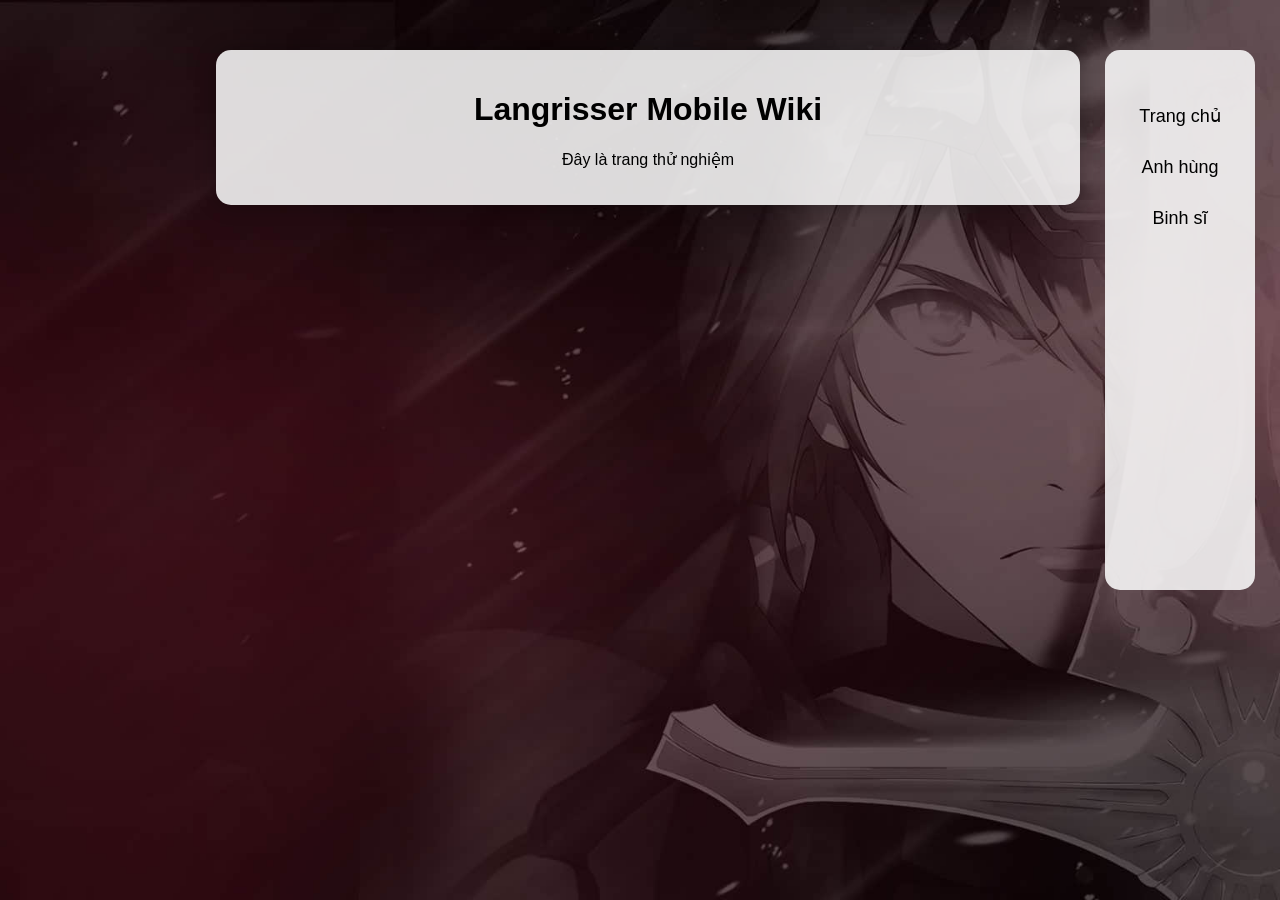
==== index.html @ 2d867e3c "Update index.html" ====
<!DOCTYPE html>
<html lang="vi">
<head>
  <meta charset="UTF-8">
  <meta name="viewport" content="width=device-width, initial-scale=1.0">
  <title>Langrisser Wiki</title>
  <link rel="stylesheet" href="css/style.css">
</head>
<body>
  <div class="sidebar">
    <a href="index.html">Trang chủ</a>
    <a href="heroes.html">Anh hùng</a>
    <a href="soldiers.html">Binh sĩ</a>
  </div>
  <div class="content">
    <h1>Langrisser Mobile Wiki</h1>
    <p>Đây là trang thử nghiệm</p>
  </div>
  <div id="character-grid" class="grid-container">
  </div>
<script src="js/script.js"></script>
</body>
</html>
---- css/style.css ----
body {
  background-image: url("../images/Background.jpeg"); /* đường dẫn tới ảnh nền */
  background-size: cover;       /* Ảnh phủ kín màn hình */
  background-position: center;  /* Căn giữa ảnh */
  background-attachment: fixed; /* Cố định khi cuộn */
  background-repeat: no-repeat;
  margin: 0;
  font-family: "Segoe UI", sans-serif;
}
/* Side Bar----------------------------------------------------------------------------------------------------------*/
.sidebar {
  position: fixed;      /* Giúp cố định khi cuộn */
  top: 50px;
  right: 25px;
  height: 500px;         /* Chiều cao */
  width: 150px;         /* Độ rộng */
  background-color: rgba(255, 255, 255, 0.85);  /* Nền mờ để nhìn thấy hình nền bên dưới */
  display: flex;
  flex-direction: column;
  align-items: center;
  padding-top: 40px;
  border-radius: 15px;
}

/* Các liên kết */
.sidebar a {
  color: black;
  text-decoration: none;
  margin: 15px 0;
  font-size: 18px;
  transition: all 0.3s ease;
}

.sidebar a:hover {
  color: gold;
  transform: scale(1.1);
}
/* Side Bar - End----------------------------------------------------------------------------------------------------*/
/* Grid--------------------------------------------------------------------------------------------------------------*/
.grid-container {
  display: grid;
  grid-template-columns: repeat(5, 1fr); /* 5 cột */
  grid-gap: 20px; /* khoảng cách giữa các ô */
  justify-items: center; /* căn giữa theo cột */
  margin: 20px;
}
.grid-item {
  text-align: center;
}
.grid-item img {
  width: 100px; /* kích thước hình */
  height: 100px;
  object-fit: cover;
  border-radius: 10px;
}
/* Grid - End--------------------------------------------------------------------------------------------------------*/
/* Main Content------------------------------------------------------------------------------------------------------*/
.content {
  background-color: rgba(255, 255, 255, 0.85); /* Nền trắng mờ 85% */
  width: calc(80% - 200px);               /* Chiếm 80% chiều ngang */
  margin: 50px 200px 50px auto;        /* Căn giữa */
  padding: 20px;
  border-radius: 15px;      /* Bo góc mềm mại */
  box-shadow: 0 0 20px rgba(0,0,0,0.3); /* Bóng đổ nhẹ */
  text-align: center;
}
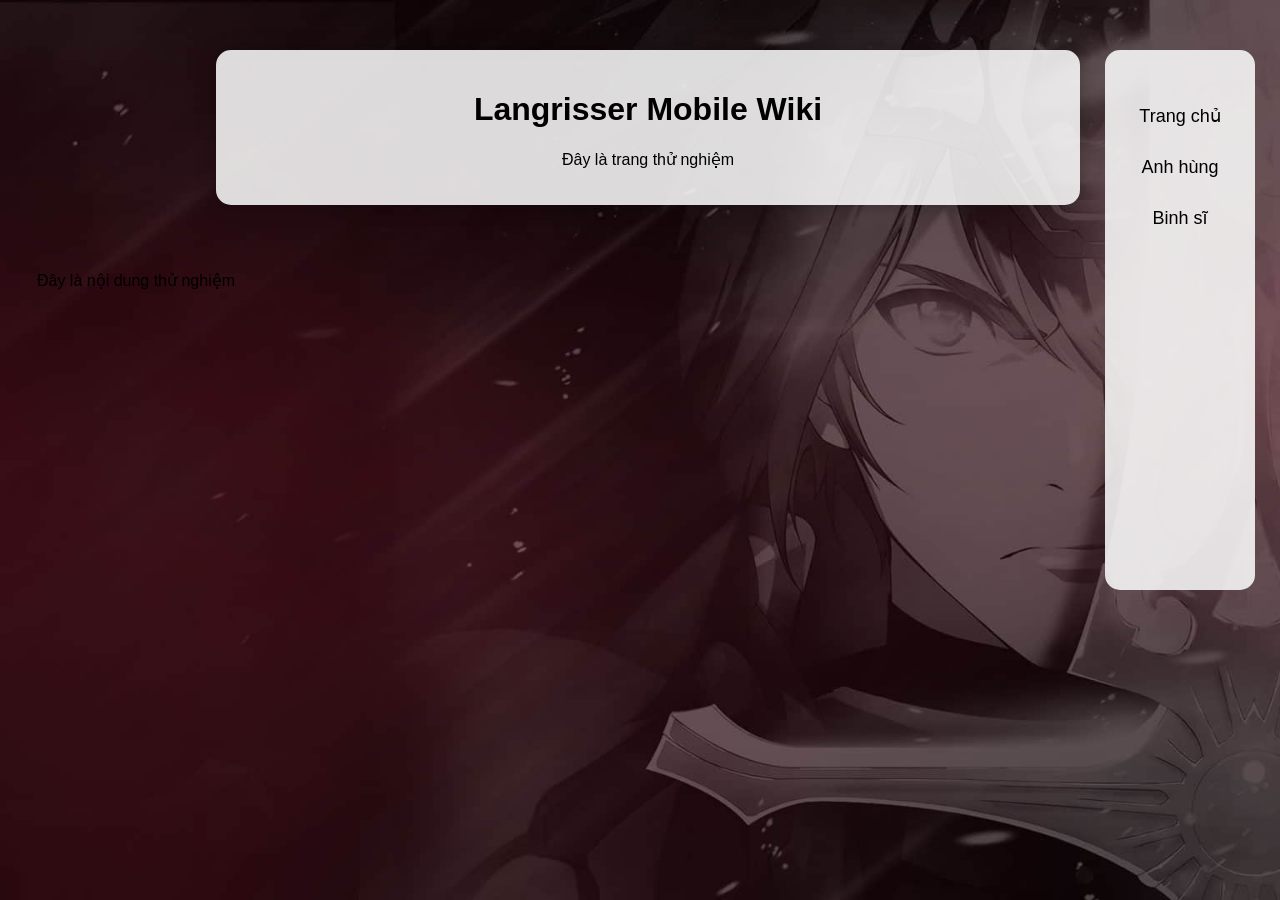
==== commit 8a1125fe: "Update index.html" ====
--- a/index.html
+++ b/index.html
@@ -17,6 +17,7 @@
     <p>Đây là trang thử nghiệm</p>
   </div>
   <div id="character-grid" class="grid-container">
+    <p>Đây là nội dung thử nghiệm</p>
   </div>
 <script src="js/script.js"></script>
 </body>
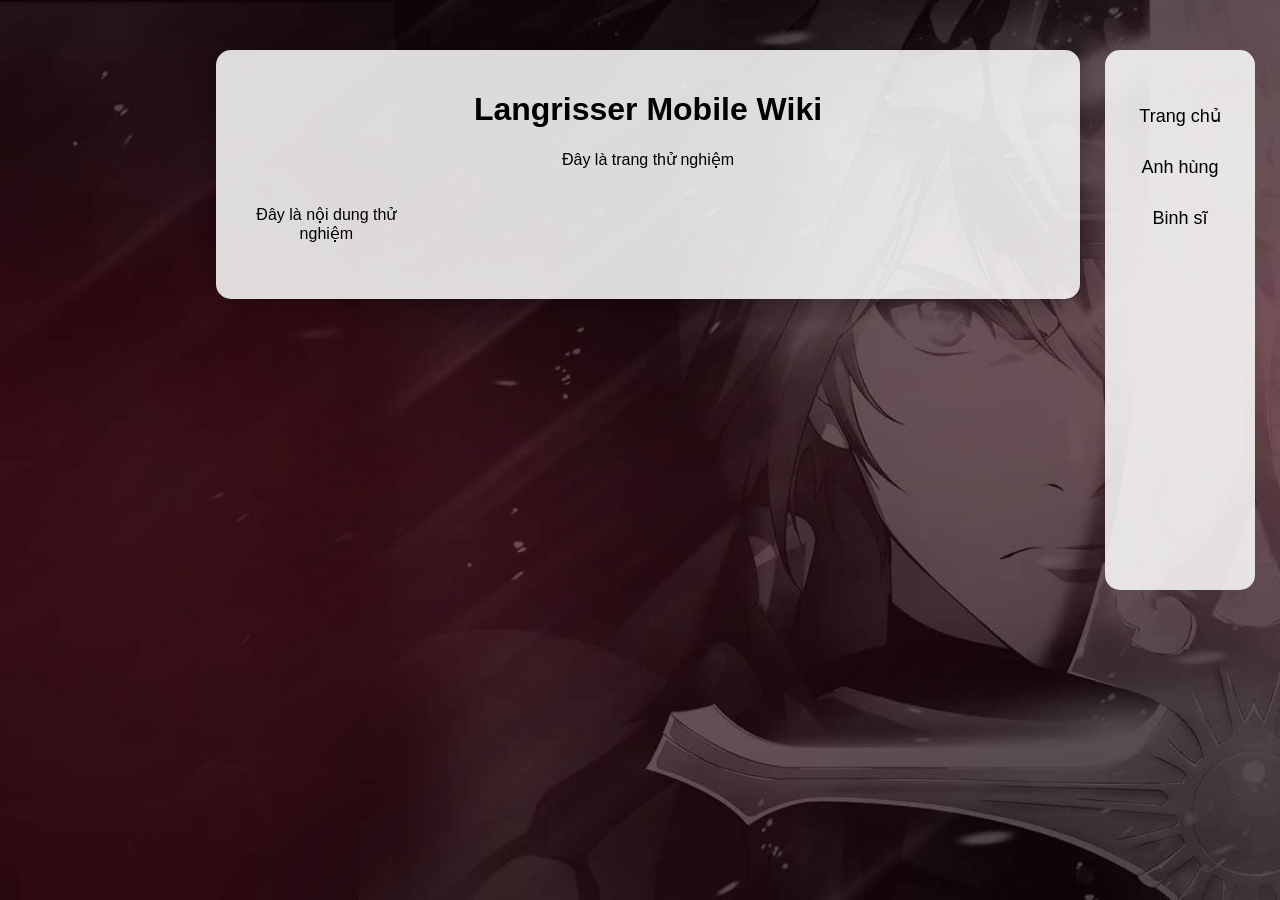
==== commit 1ec77ca7: "Update index.html" ====
--- a/index.html
+++ b/index.html
@@ -15,9 +15,9 @@
   <div class="content">
     <h1>Langrisser Mobile Wiki</h1>
     <p>Đây là trang thử nghiệm</p>
-  </div>
-  <div id="character-grid" class="grid-container">
-    <p>Đây là nội dung thử nghiệm</p>
+    <div id="character-grid" class="grid-container">
+      <p>Đây là nội dung thử nghiệm</p>
+    </div>
   </div>
 <script src="js/script.js"></script>
 </body>
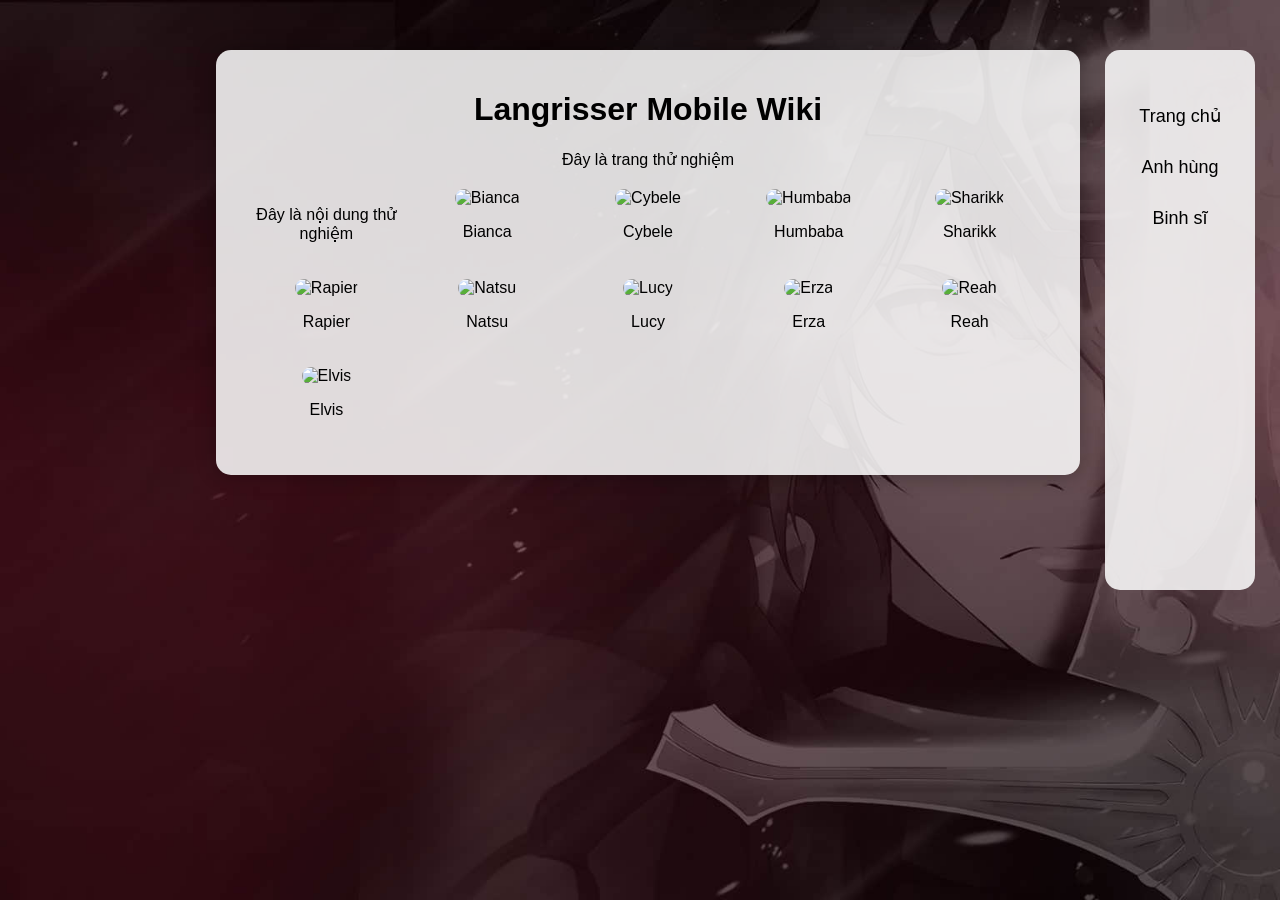
==== commit b4b69a41: "Update index.html" ====
--- a/index.html
+++ b/index.html
@@ -19,6 +19,6 @@
       <p>Đây là nội dung thử nghiệm</p>
     </div>
   </div>
-<script src="js/script.js"></script>
+<script src="Scripts/Script.js"></script>
 </body>
 </html>
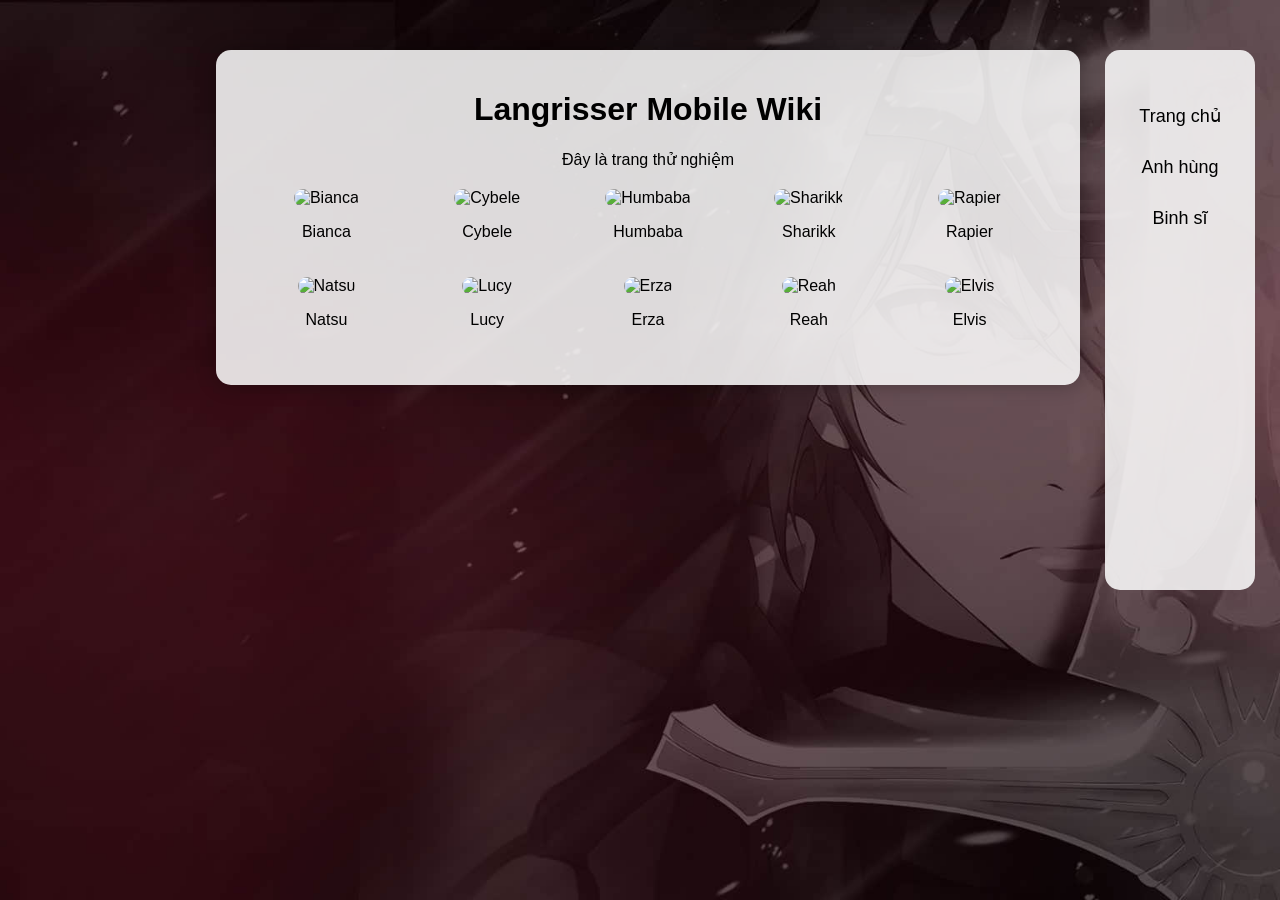
==== commit ba0f561f: "Update index.html" ====
--- a/index.html
+++ b/index.html
@@ -16,9 +16,8 @@
     <h1>Langrisser Mobile Wiki</h1>
     <p>Đây là trang thử nghiệm</p>
     <div id="character-grid" class="grid-container">
-      <p>Đây là nội dung thử nghiệm</p>
     </div>
   </div>
-<script src="Scripts/Script.js"></script>
+<script src="scripts/script.js"></script>
 </body>
 </html>
